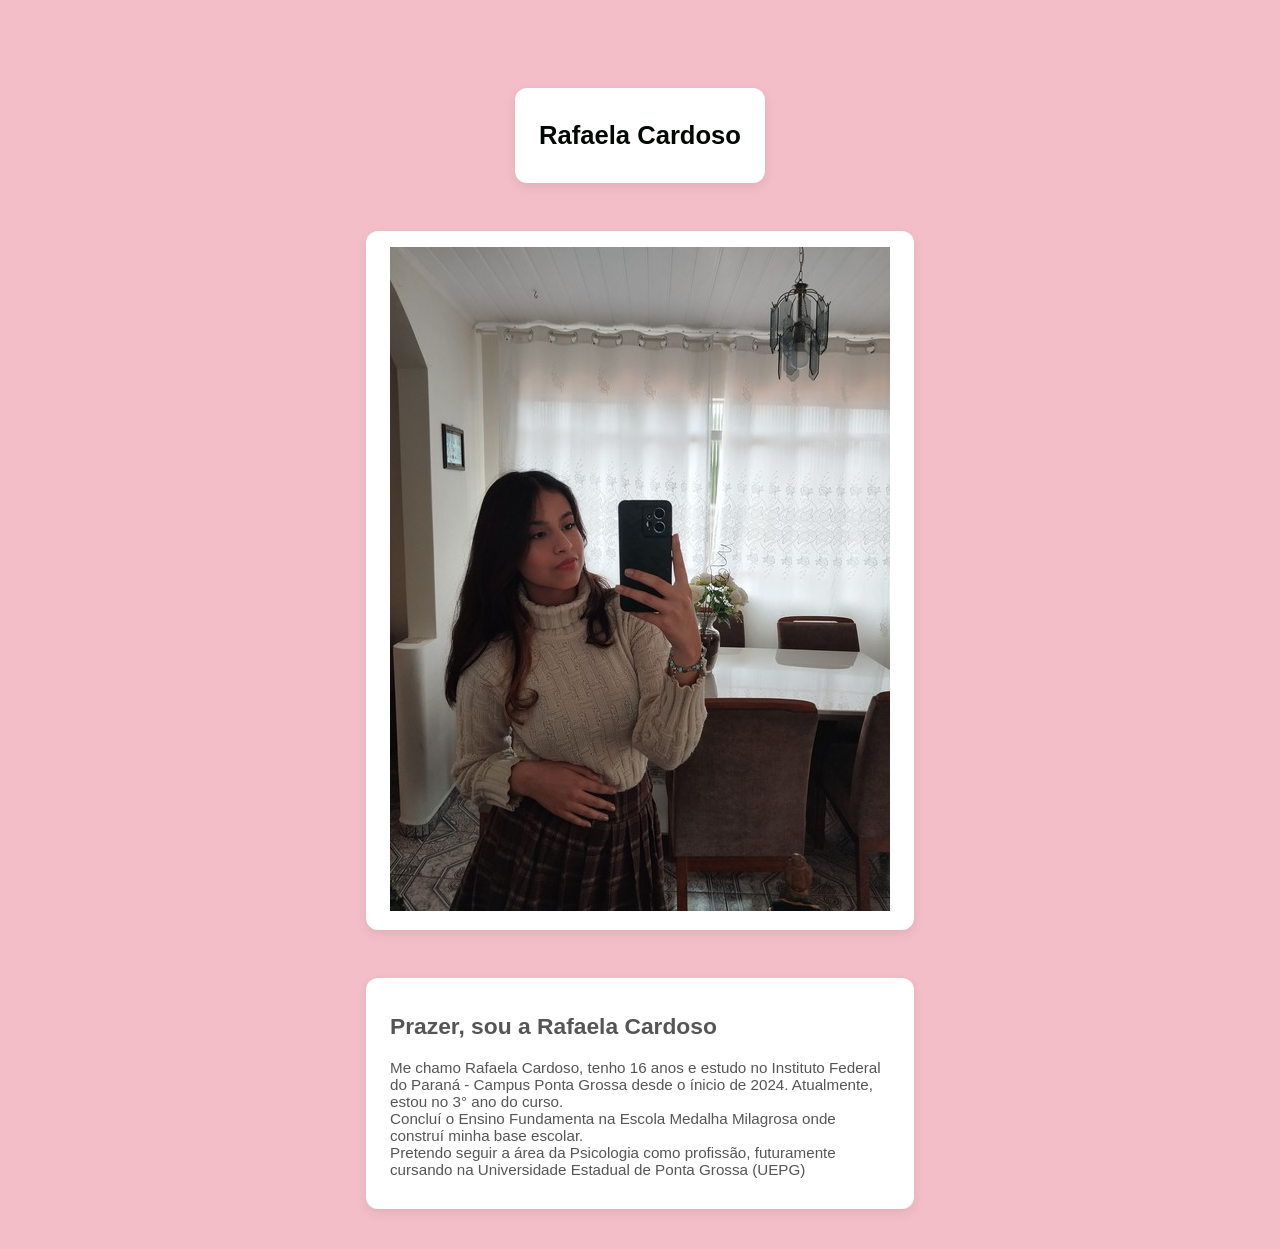
==== 00_apresentacao/index.html @ 133787e0 "Atualização" ====
<!DOCTYPE html>
<html lang="pt-BR">
<head>
    <meta charset="UTF-8">
    <meta name="viewport" content="width=device-width, initial-scale=1.0">
    <title> Apresentação - Rafaela Cardoso </title>
    <link rel="stylesheet" href="style.css">
</head>
<body>
    <header>
        <div class="header-container">
            <h1>Rafaela Cardoso<h1>
        </div>
    </header>

    <main>
        <section class="apresentacao">
            <div class="fotocontainer">
                <img src="imgs/eu.jpg" alt="foto" class="fotoperfil">
            </div>

            <div class="texto-container">
                <h2> Prazer, sou a Rafaela Cardoso </h2>
                <p>
                 Me chamo Rafaela Cardoso, tenho 16 anos e estudo no Instituto Federal do Paraná - Campus Ponta Grossa desde o ínicio de 2024. Atualmente, estou no 3° ano do curso.<br>
                 Concluí o Ensino Fundamenta na Escola Medalha Milagrosa onde construí minha base escolar.<br>
                 Pretendo seguir a área da Psicologia como profissão, futuramente cursando na Universidade Estadual de Ponta Grossa (UEPG)
                </p>
            </div>
<body>
</html>
---- 00_apresentacao/style.css ----
body {
    font-family: 'Poppins', sans-serif;
    background-color: #f4f4f9;
    color: #222;
    display: flex;
    flex-direction: column;
    align-items: center;
    padding: 2rem;
    background-color: rgb(243, 190, 199);
}
h1{
     color: #000804;
    font-size: 1.6rem;
    margin-bottom: 1rem;
    text-align: center;
}
div{
    margin-top: 3rem;
    background-color: white;
    padding: 1rem 1.5rem;
    border-radius: 12px;
    box-shadow: 0 4px 12px rgba(0,0,0,0.08);
    font-size: 0.95rem;
    color: #555;
    max-width: 500px;
}
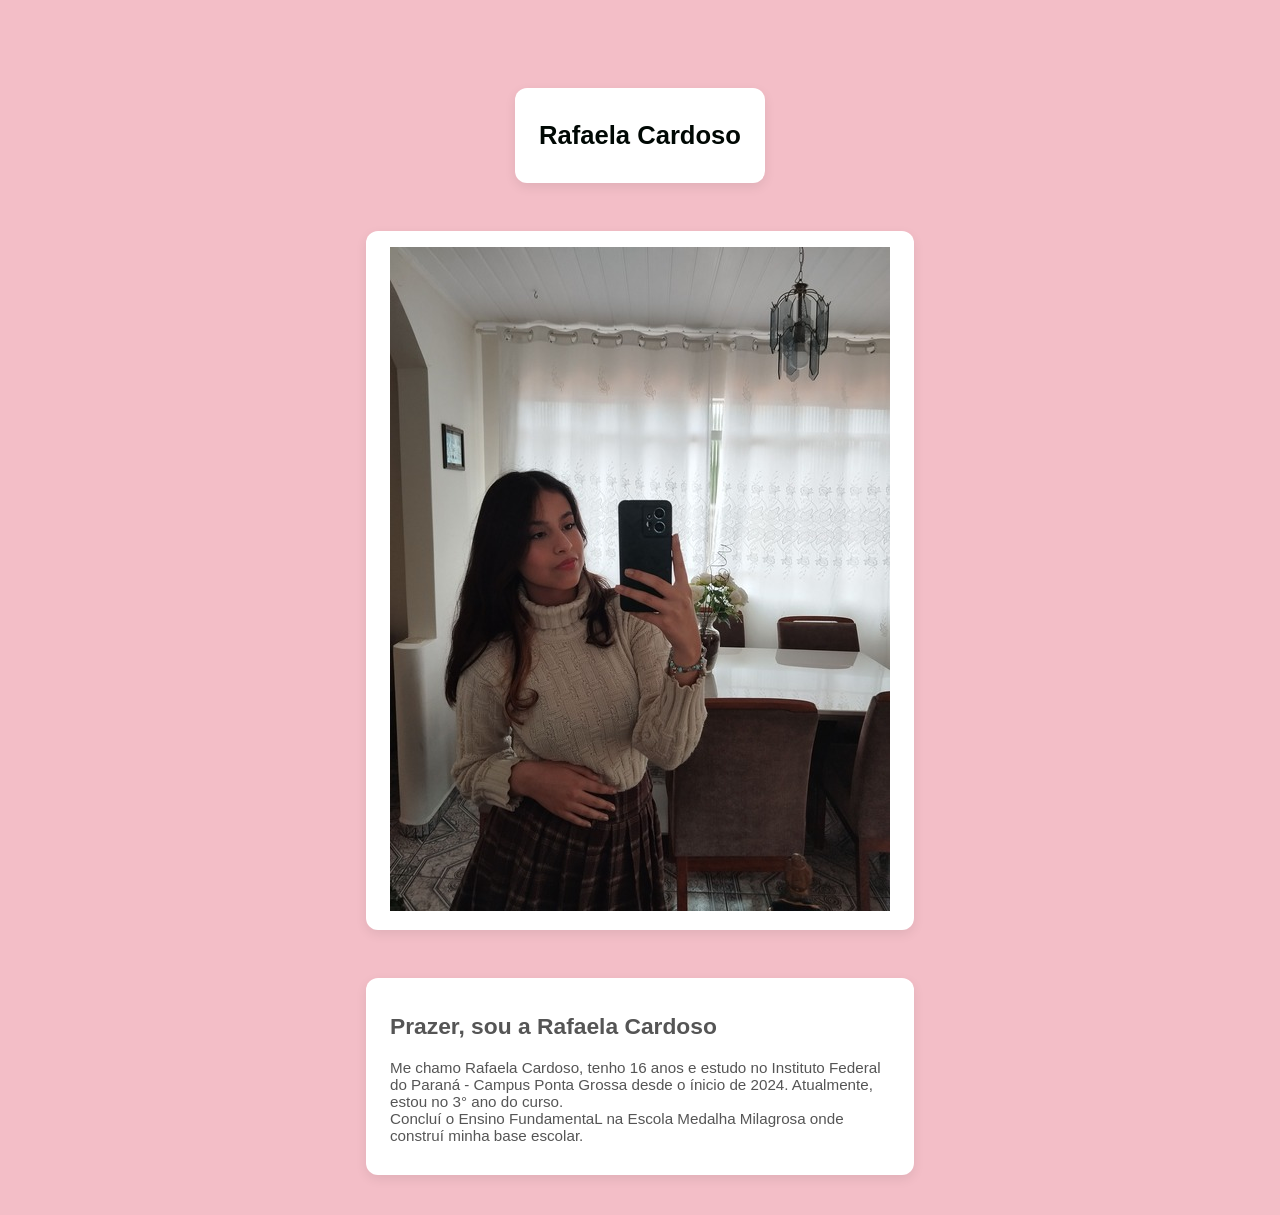
==== commit c8437dfe: "feat: aula 03 - introducao ao PHP, variaveis e includes" ====
--- a/00_apresentacao/index.html
+++ b/00_apresentacao/index.html
@@ -23,8 +23,7 @@
                 <h2> Prazer, sou a Rafaela Cardoso </h2>
                 <p>
                  Me chamo Rafaela Cardoso, tenho 16 anos e estudo no Instituto Federal do Paraná - Campus Ponta Grossa desde o ínicio de 2024. Atualmente, estou no 3° ano do curso.<br>
-                 Concluí o Ensino Fundamenta na Escola Medalha Milagrosa onde construí minha base escolar.<br>
-                 Pretendo seguir a área da Psicologia como profissão, futuramente cursando na Universidade Estadual de Ponta Grossa (UEPG)
+                 Concluí o Ensino FundamentaL na Escola Medalha Milagrosa onde construí minha base escolar.
                 </p>
             </div>
 <body>
